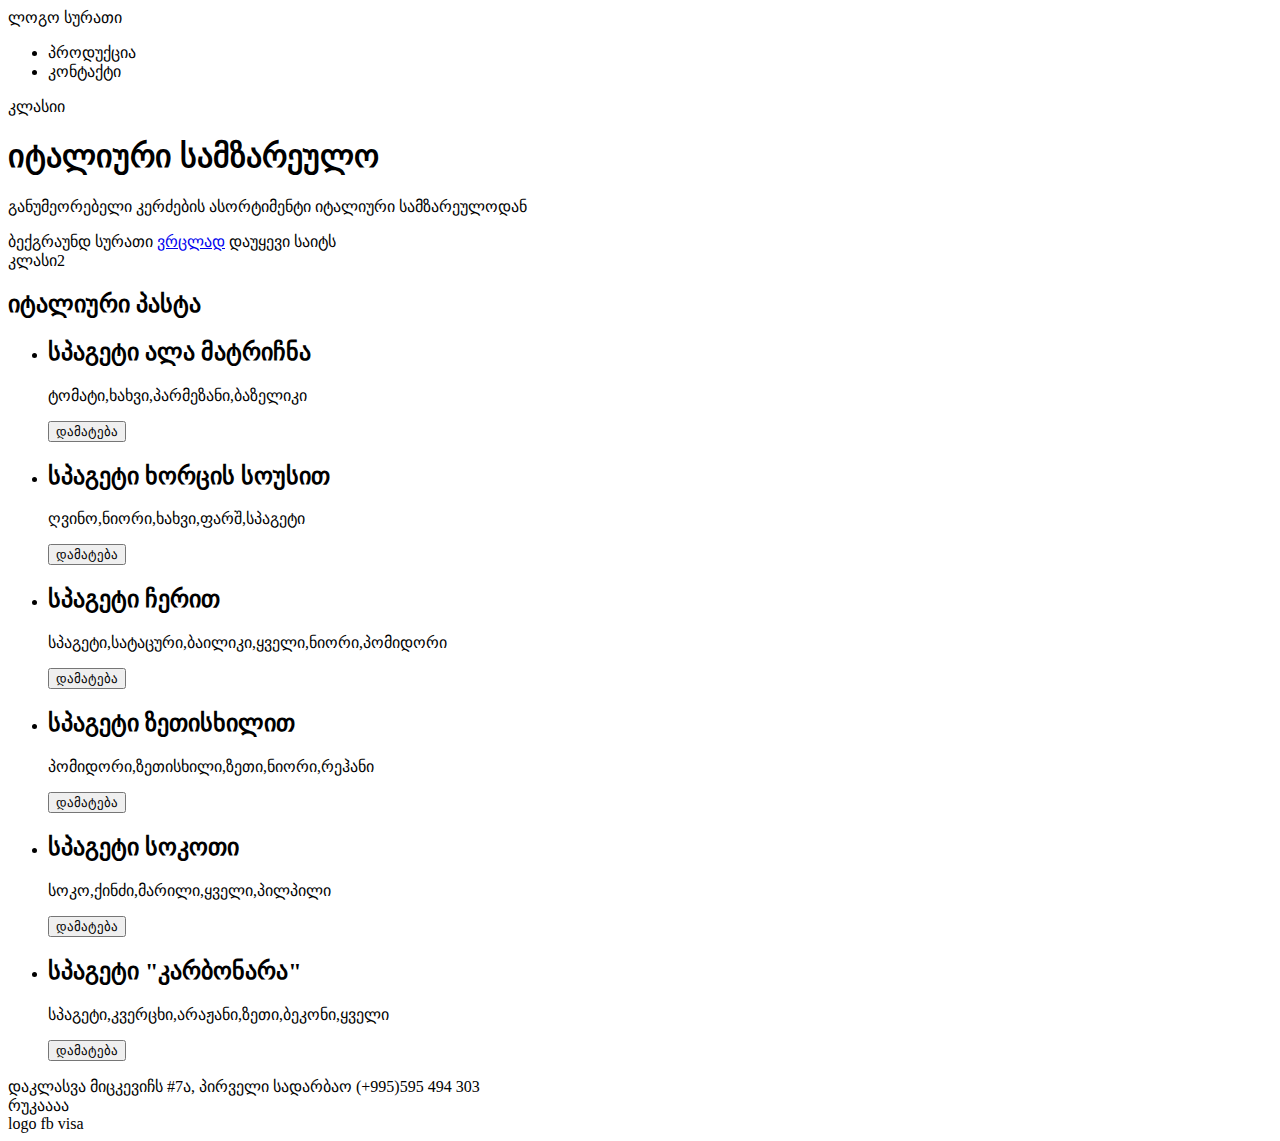
==== index.html @ f96f4c3a "Rename waixemse.html to index.html" ====
<!DOCTYPE html>
<html>
<head>
    <title>წაიხემსე</title></head>
   <body>
       <header>
       ლოგო სურათი
        <ul>
           <li>პროდუქცია</li>
            <li>კონტაქტი</li>
           
           </ul>
       </header>
    <div>კლასიი
       <h1>იტალიური სამზარეულო</h1>
       <p>განუმეორებელი კერძების ასორტიმენტი იტალიური სამზარეულოდან</p>
        ბექგრაუნდ სურათი
        <a href="!#"  >ვრცლად</a>
       დაუყევი საიტს
       </div>
    <div> კლასი2
        <h2> იტალიური პასტა</h2>
        <ul>
        
            <li>
                <h2>სპაგეტი ალა მატრიჩნა</h2>
                <p>ტომატი,ხახვი,პარმეზანი,ბაზელიკი</p>
                <button>დამატება</button> </li>
            <li><h2>სპაგეტი ხორცის სოუსით</h2>
                <p>ღვინო,ნიორი,ხახვი,ფარშ,სპაგეტი</p>
                <button>დამატება</button></h2>
            </li>
            <li><h2>სპაგეტი ჩერით</h2>
                <p>სპაგეტი,სატაცური,ბაილიკი,ყველი,ნიორი,პომიდორი</p>
                <button>დამატება</button></li>
            <li><h2>სპაგეტი ზეთისხილით</h2>
                <p>პომიდორი,ზეთისხილი,ზეთი,ნიორი,რეჰანი</p>
                <button>დამატება</button></li>
            <li><h2>სპაგეტი სოკოთი</h2>
                <p>სოკო,ქინძი,მარილი,ყველი,პილპილი</p>
                <button>დამატება</button></li>
            <li><h2>სპაგეტი "კარბონარა"</h2>
                <p>სპაგეტი,კვერცხი,არაჟანი,ზეთი,ბეკონი,ყველი</p>
                <button>დამატება</button></li>
        </ul>
       </div>
       <div> დაკლასვა
       მიცკევიჩს #7ა, პირველი სადარბაო (+995)595 494 303
       
       </div>
       <div> რუკაააა
       </div>
       <footer>
       logo fb visa
       </footer>
    </body>
   
</html>
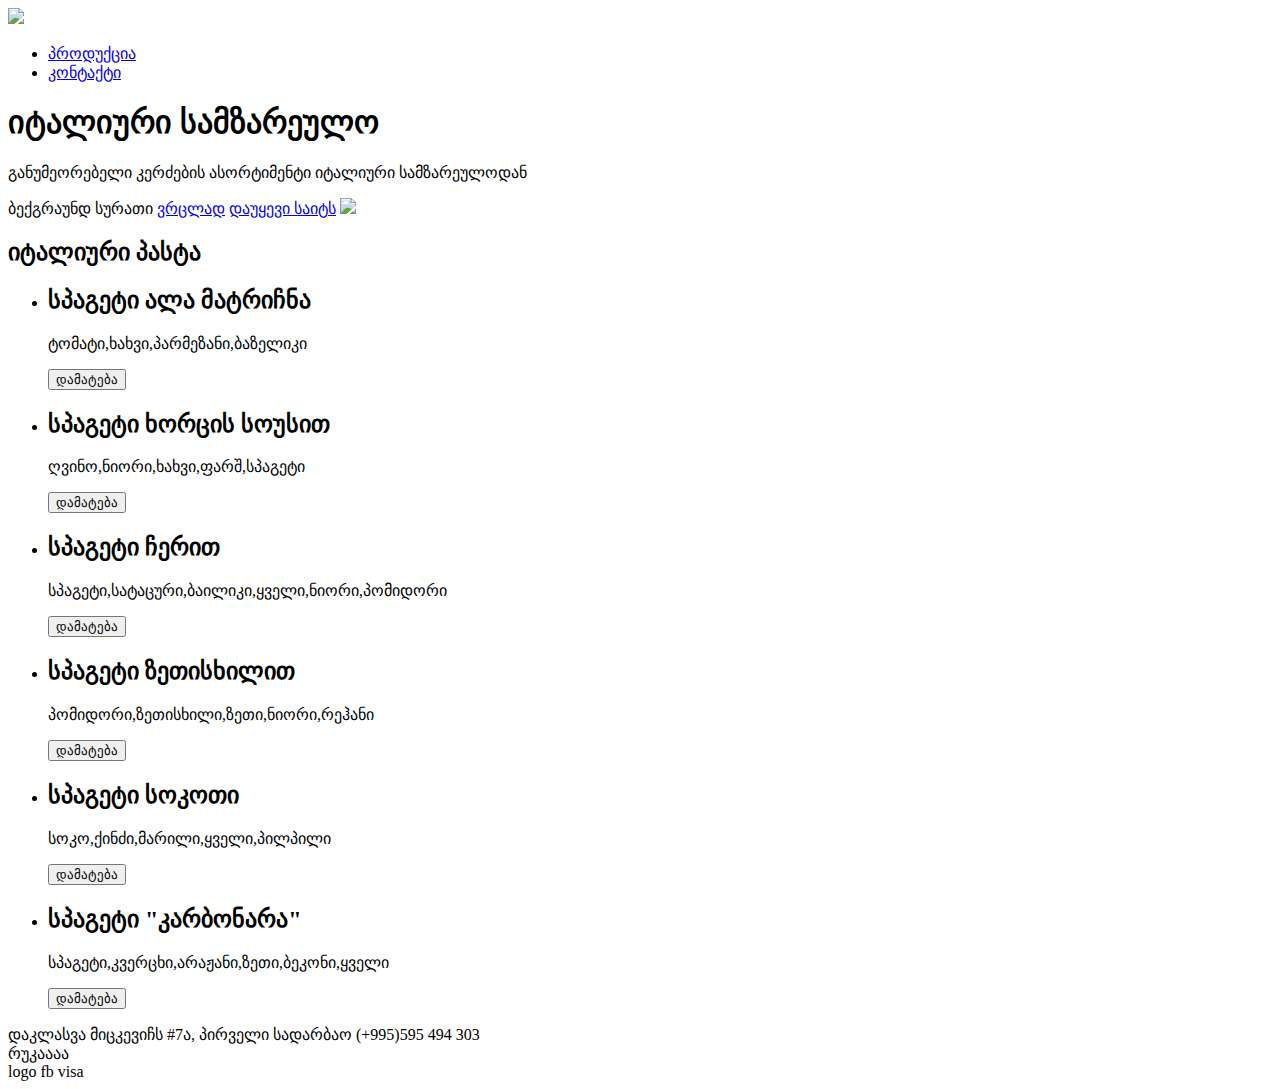
==== commit 3dd2f848: "Update index.html" ====
--- a/index.html
+++ b/index.html
@@ -1,26 +1,42 @@
 <!DOCTYPE html>
 <html>
 <head>
-    <title>წაიხემსე</title></head>
-   <body>
-       <header>
-       ლოგო სურათი
-        <ul>
-           <li>პროდუქცია</li>
-            <li>კონტაქტი</li>
-           
-           </ul>
+    <title>წაიხემსე</title>
+    <link rel="stylesheet" type="text/css" href="./style.css">   
+        
+    
+    </head>
+   
+        
+     <body>
+         <header>
+    <img src="logo.svg" class="logo">
+        <nav class="navigator">
+            
+            <ul class="lists">
+                <li> <a href="#!" title="პროდუქცია"> პროდუქცია</a></li>
+                <li><a href="#!" title="კონტაქტი"> კონტაქტი</a></li>
+            </ul>
+                
+         </nav>
+            
+              
        </header>
-    <div>კლასიი
+    
+    <div class="main">
+        
+        <div class="maintext">
        <h1>იტალიური სამზარეულო</h1>
        <p>განუმეორებელი კერძების ასორტიმენტი იტალიური სამზარეულოდან</p>
         ბექგრაუნდ სურათი
-        <a href="!#"  >ვრცლად</a>
-       დაუყევი საიტს
-       </div>
-    <div> კლასი2
+        <a href="!#" title="ვრცლად"  >ვრცლად</a>
+        <a href="!#" title="დაუყევი საიტს"  >დაუყევი საიტს</a> 
+        <img src="main_pic.png" class="picc">
+    </div>   
+    </div>
+    <div class="menu"> 
         <h2> იტალიური პასტა</h2>
-        <ul>
+        <ul class="menu1">
         
             <li>
                 <h2>სპაგეტი ალა მატრიჩნა</h2>
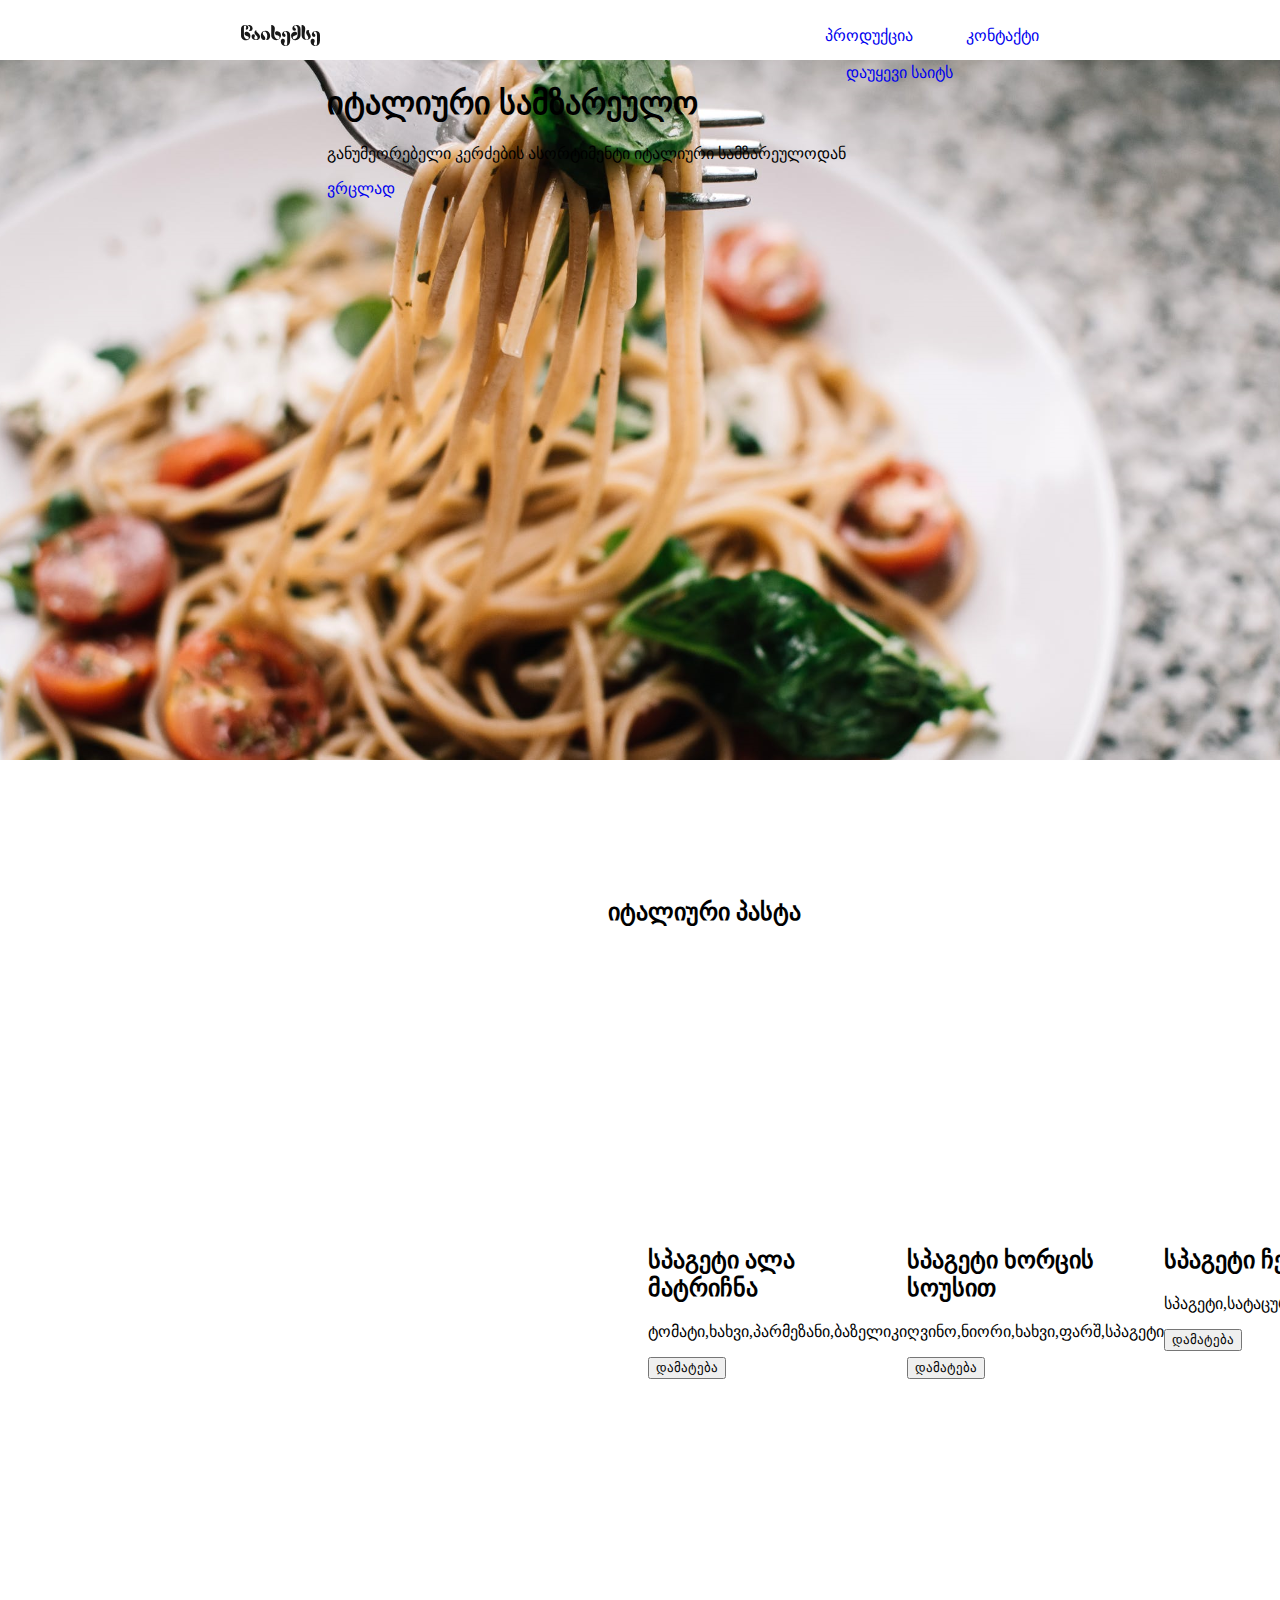
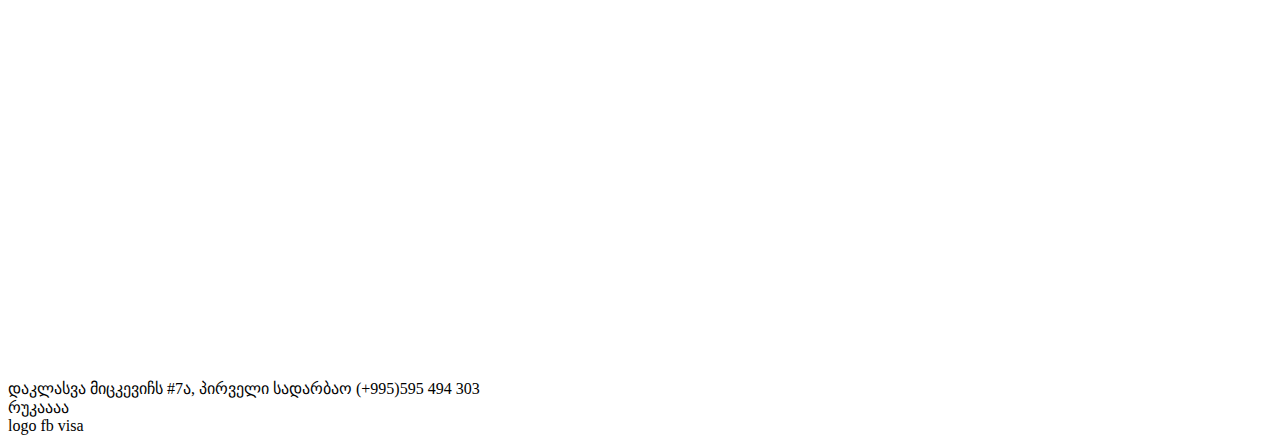
==== commit ee7b8ccf: "Update index.html" ====
--- a/index.html
+++ b/index.html
@@ -26,13 +26,15 @@
     <div class="main">
         
         <div class="maintext">
-       <h1>იტალიური სამზარეულო</h1>
-       <p>განუმეორებელი კერძების ასორტიმენტი იტალიური სამზარეულოდან</p>
-        ბექგრაუნდ სურათი
-        <a href="!#" title="ვრცლად"  >ვრცლად</a>
-        <a href="!#" title="დაუყევი საიტს"  >დაუყევი საიტს</a> 
-        <img src="main_pic.png" class="picc">
-    </div>   
+             <div class="maintxt">
+              <h1 class="texth1">იტალიური სამზარეულო</h1>
+               <p>განუმეორებელი კერძების ასორტიმენტი იტალიური სამზარეულოდან</p>
+       
+                <a class="vrclad" href="!#" title="ვრცლად"  >ვრცლად</a>
+                </div>
+            <a class="saiti" href="!#" title="დაუყევი საიტს"  >დაუყევი საიტს</a> 
+            <img src="main_pic.png" class="picc">
+        </div>   
     </div>
     <div class="menu"> 
         <h2> იტალიური პასტა</h2>
--- a/style.css
+++ b/style.css
@@ -0,0 +1,49 @@
+
+header,
+ul {display: flex;}
+
+
+header {justify-content: space-around;
+    height: 55px;
+    align-items: center;
+justify-items: center;}
+
+* {
+    text-decoration: none;
+    list-style: none;
+    font-family: normal
+}
+.picc{ width: 100%;
+    height: 700px;
+    position: absolute;
+    top: 60px;
+    object-fit: cover;
+    z-index: -1;
+    ;
+}
+.maintext{display: flex;
+    align-content: center;
+justify-content: center;}
+
+
+
+@font-face {
+    font-family: normal;
+    src: url(./caps.ttf);
+}
+
+.menu{margin-left: 600px;
+margin-bottom: 600px;
+margin-top: 700px;}
+.menu1{margin-top: 300px;}
+
+
+
+
+
+.lists{
+    width: 214px;
+    justify-content: space-between;
+}
+
+
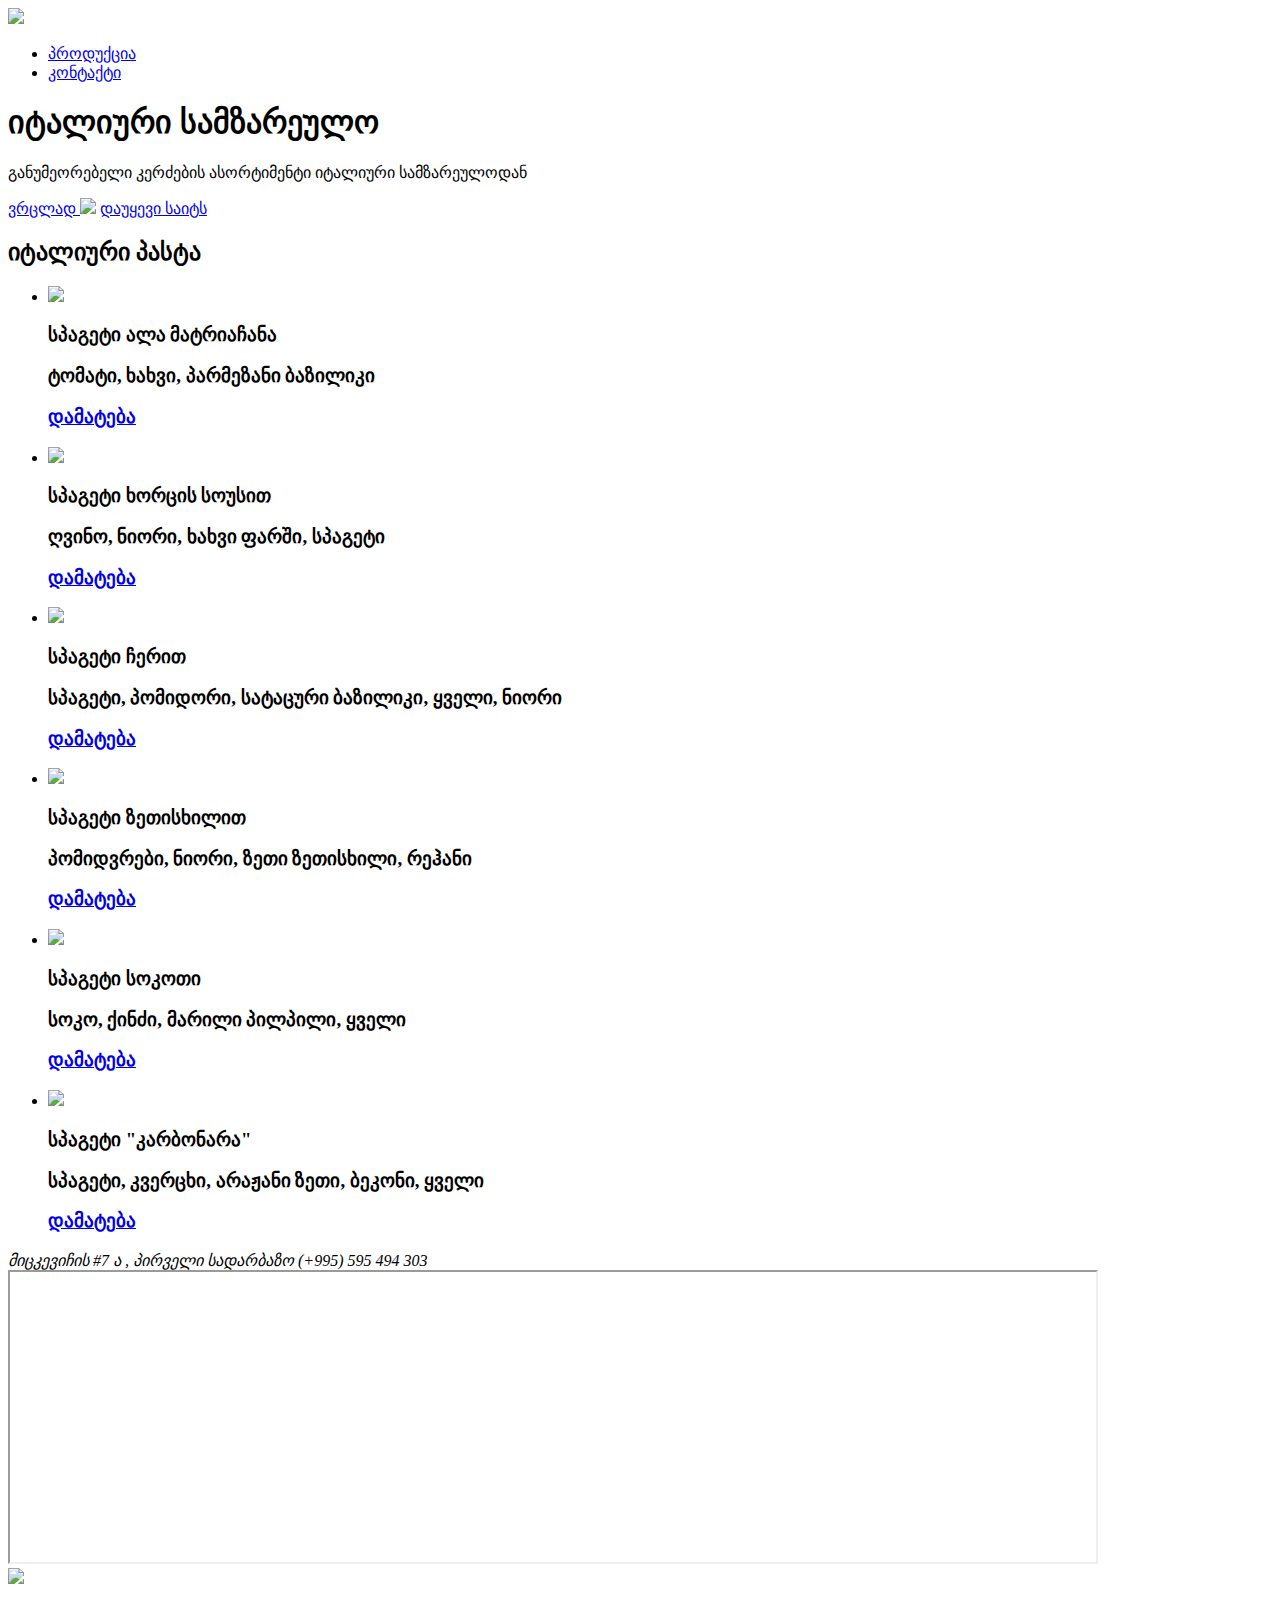
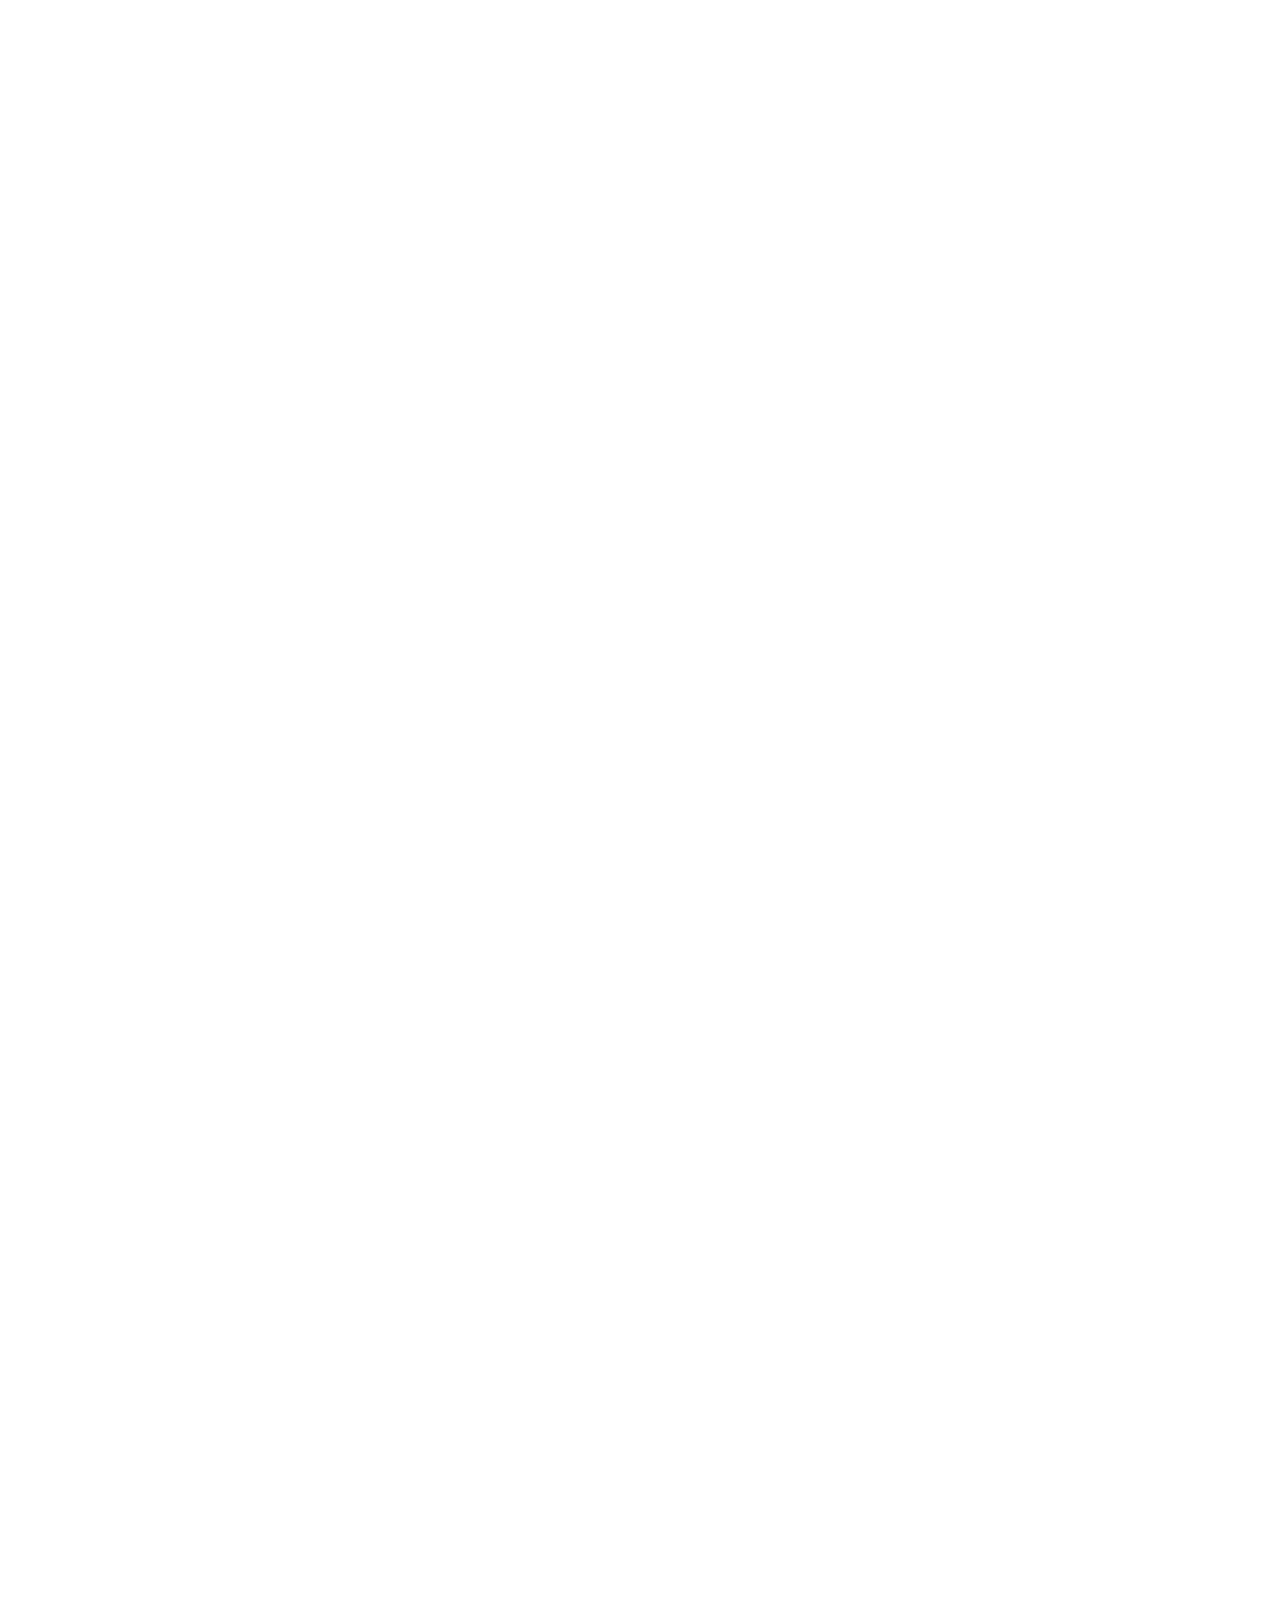
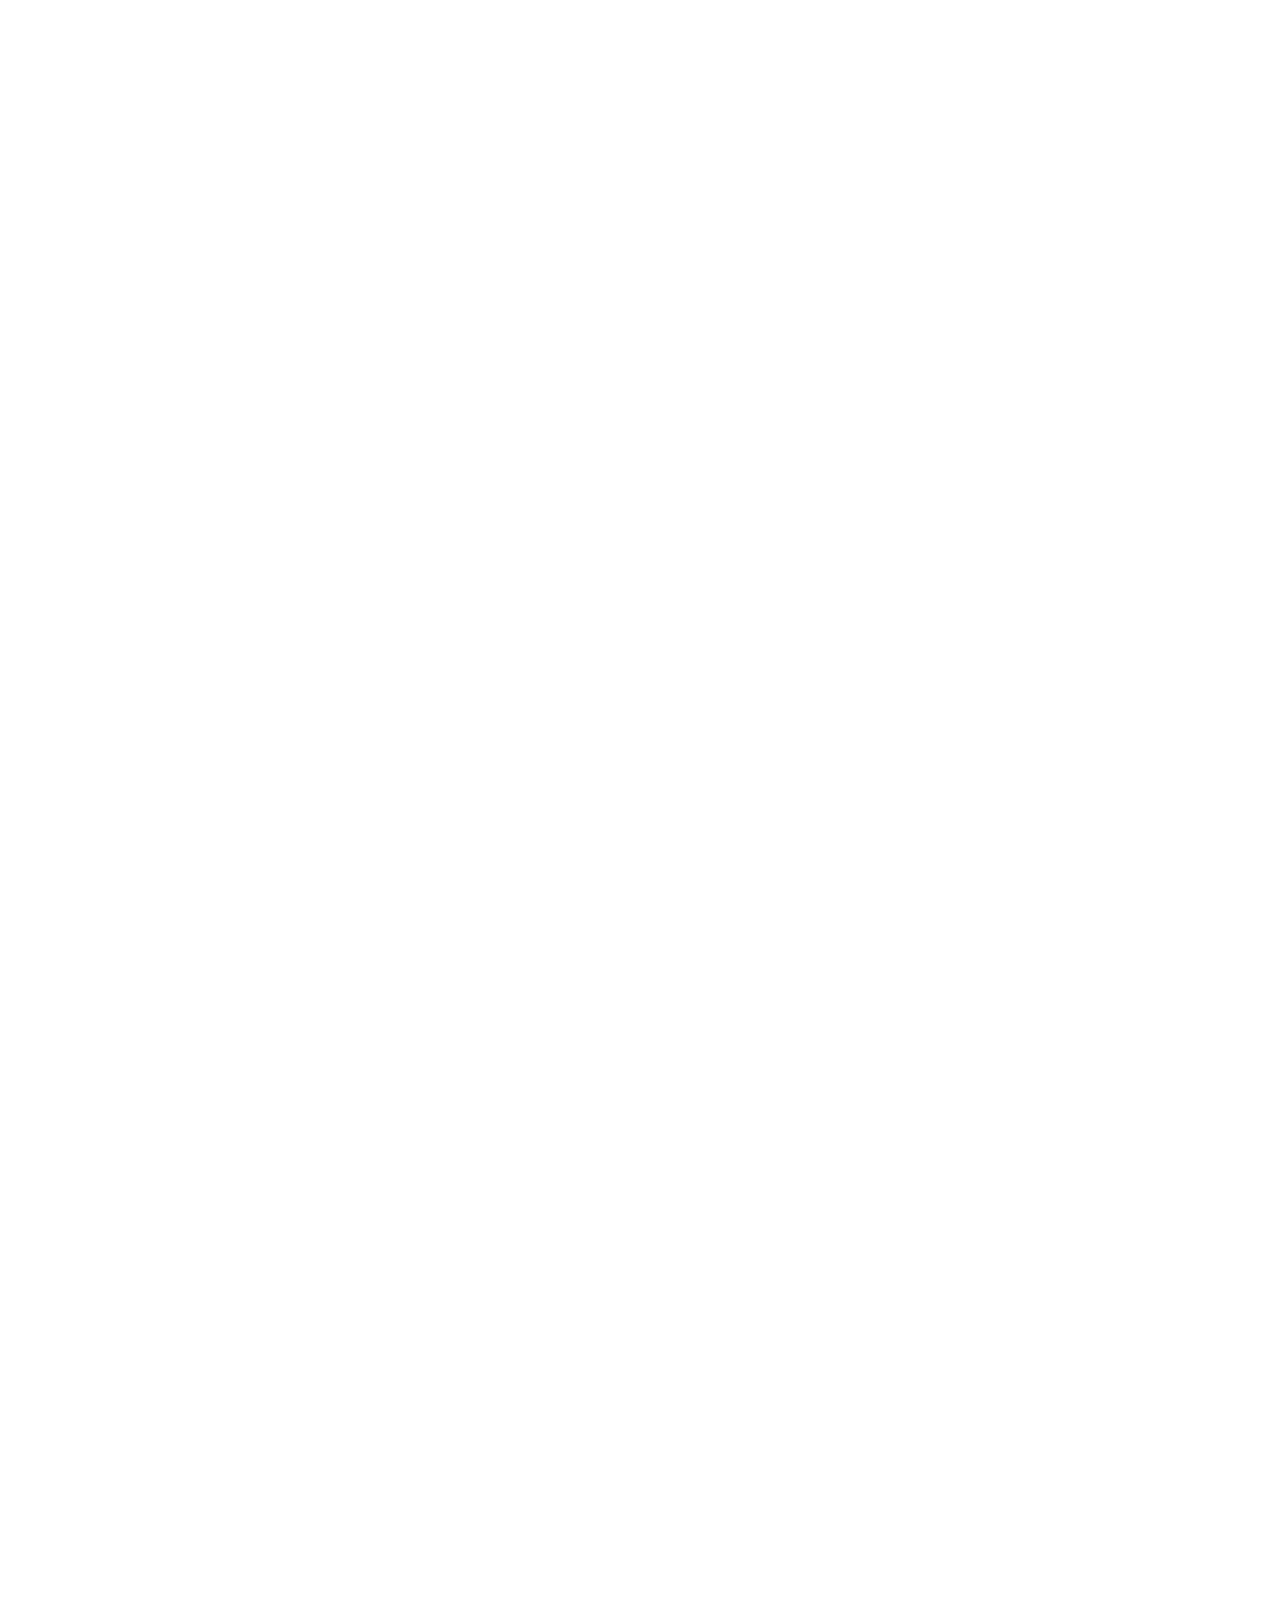
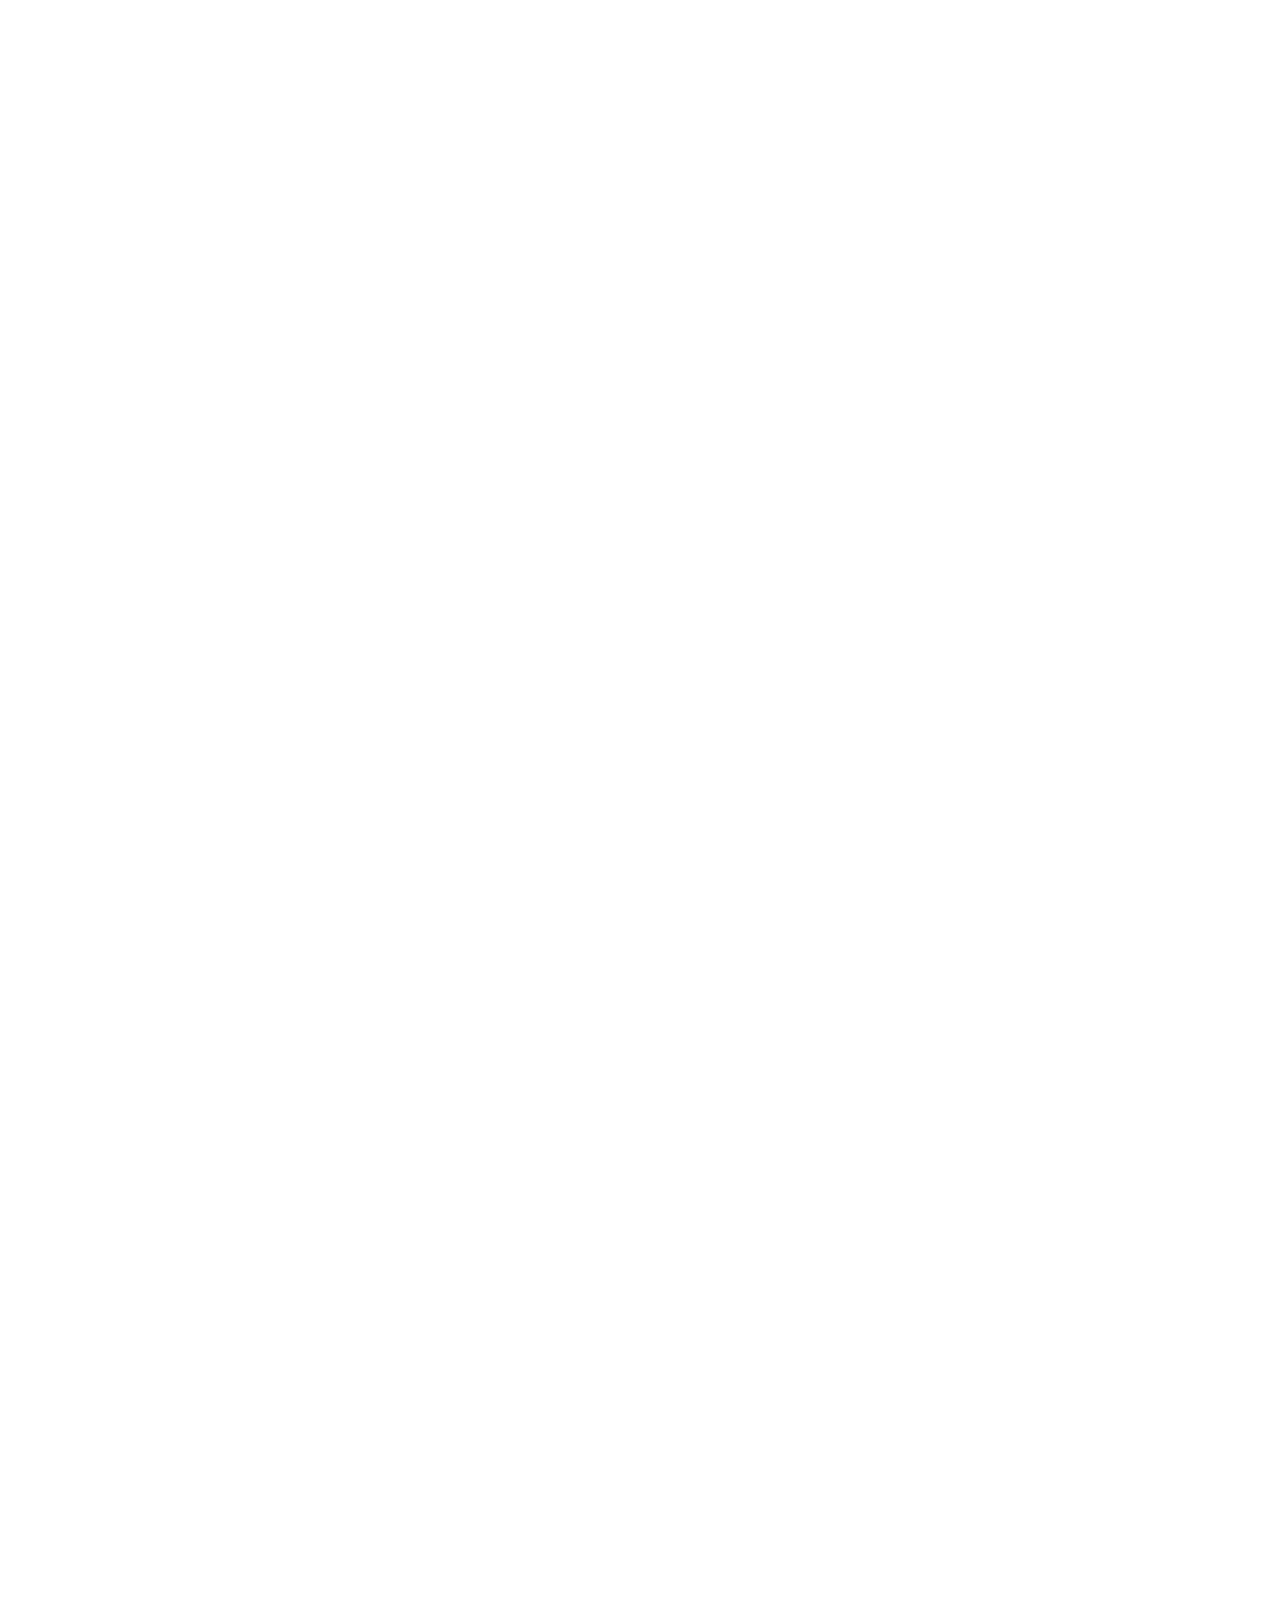
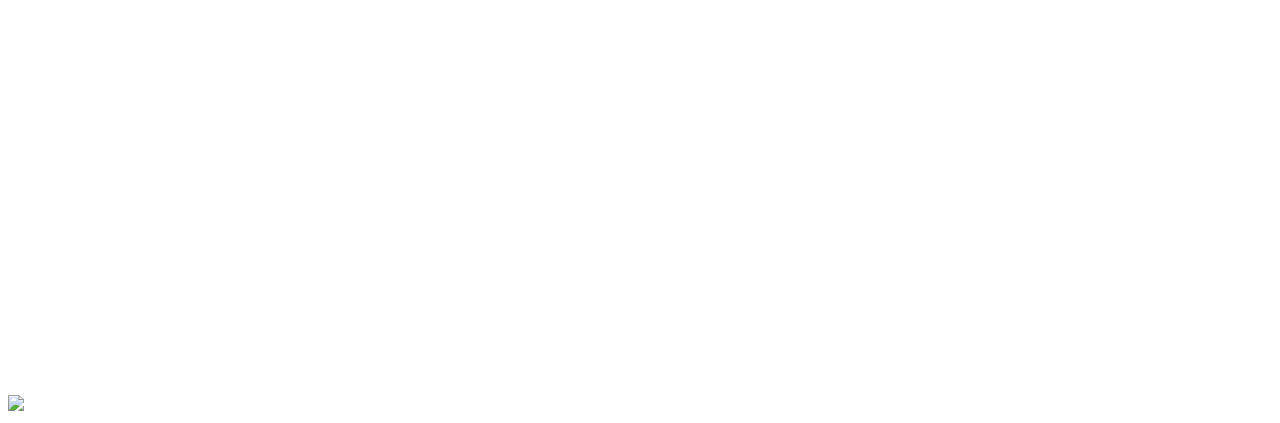
==== commit 5682457d: "Update index.html" ====
--- a/index.html
+++ b/index.html
@@ -1,76 +1,192 @@
 <!DOCTYPE html>
 <html>
 <head>
-    <title>წაიხემსე</title>
-    <link rel="stylesheet" type="text/css" href="./style.css">   
-        
+	<title> წაიხემსე </title>
+	<meta name="viewport" content="width=device-width, initial-scale=1">
+	<link rel="stylesheet" type="text/css" href="assets/css/style.css">
+</head>
+<body>
+	
+
+
+
+
+	<nav>
+		<img src="assets/images/logo.svg">
+		<ul class="ul">
+	
+	<li> <a href="#!">პროდუქცია</a> </li>
+	<li><a href="#!">კონტაქტი </a>  </li>
+		
+</ul> 
+	</nav>
+
+	 
+	 
+	<section class="mtavari">
+
+		<div class="div">
+		<h1> იტალიური სამზარეულო</h1>
+		<p> განუმეორებელი კერძების ასორტიმენტი
+		    იტალიური სამზარეულოდან </p>
+
+			<a  href="#" class="gadmowera" title="გადმოწერე">
+                ვრცლად </a>
+                <img class="main_image" src="assets/images/mainpic.png">
+                    <a href="#" class="scroll" title="დაუყევი საიტს">
+		 	დაუყევი საიტს
+			</section>
+
+		
+                 </a> 
+
+          </div>
+
+
+	<section class="menupasta">
+		
+		<h2 class="pasta_h2"> იტალიური პასტა </h2>
+		<ul class="menu_ul">
+			
+			<li> 
+				 <img src="assets/images/1.png">
+				<h3> სპაგეტი ალა მატრიაჩანა 
+				<p> ტომატი, ხახვი, პარმეზანი ბაზილიკი</p>
+              <a  href="#!"  title="დამატება">
+                დამატება </a>
+			
+			       </li> 
+				
+				
+			<li> 
+					<img src="assets/images/2.png">
+			<h3> სპაგეტი ხორცის სოუსით 
+		<p> ღვინო, ნიორი, ხახვი ფარში, სპაგეტი</p>
+		 <a  href="#!"  title="დამატება">
+                დამატება </a> 
+		 
+                           </li>
+		
+                              
+           <li> 
+			<img src="assets/images/3.png">
+			<h3> სპაგეტი ჩერით 
+				<p>სპაგეტი, პომიდორი, სატაცური ბაზილიკი, ყველი, ნიორი</p>
+				  <a  href="#!"  title="დამატება">
+                დამატება </a>
+				
+                                      </li>
+		
+		
+			
+		
+			<li> 
+				<img src="assets/images/component.png">
+				<h3>სპაგეტი ზეთისხილით
+					<p>პომიდვრები, ნიორი, ზეთი ზეთისხილი, რეჰანი</p>
+						 <a  href="#!"  title="დამატება">
+                დამატება </a> 
+                                         </li>
+				
+			
+			<li>
+			<img src="assets/images/5.png">
+			<h3> სპაგეტი სოკოთი 
+				<p> სოკო, ქინძი, მარილი პილპილი, ყველი</p>
+				<a  href="#!"  title="დამატება">
+                დამატება </a> 
+
+				                           </li>
+
+
+			
+			<li>
+				 <img src="assets/images/component6.png">
+				<h3>სპაგეტი "კარბონარა"
+					<p>სპაგეტი, კვერცხი, არაჟანი ზეთი, ბეკონი, ყველი </p>
+						 <a  href="#!"  title="დამატება">
+                დამატება </a>
+
+				                            </li>
+				 
+                
+		
+		</ul>
+		
+	</section> 
+	
+	<footer>
+		<address >
+			მიცკევიჩის #7 ა , პირველი სადარბაზო (+995) 595 494 303
+		</address>
+		<iframe class="map"  src="https://www.google.com/maps/embed?pb=!1m18!1m12!1m3!1d2977.8255042154174!2d44.74262371530082!3d41.72428407923463!2m3!1f0!2f0!3f0!3m2!1i1024!2i768!4f13.1!3m3!1m2!1s0x4044731a6fc8bef9%3A0x3df10450ad508866!2s43+Alexander+Kazbegi+Ave%2C+T&#39;bilisi!5e0!3m2!1sru!2sge!4v1566564050881!5m2!1sru!2sge"  width="1086"; height="290"; frameborder="20"> </iframe>
     
-    </head>
-   
-        
-     <body>
-         <header>
-    <img src="logo.svg" class="logo">
-        <nav class="navigator">
-            
-            <ul class="lists">
-                <li> <a href="#!" title="პროდუქცია"> პროდუქცია</a></li>
-                <li><a href="#!" title="კონტაქტი"> კონტაქტი</a></li>
-            </ul>
-                
-         </nav>
-            
-              
-       </header>
-    
-    <div class="main">
-        
-        <div class="maintext">
-             <div class="maintxt">
-              <h1 class="texth1">იტალიური სამზარეულო</h1>
-               <p>განუმეორებელი კერძების ასორტიმენტი იტალიური სამზარეულოდან</p>
-       
-                <a class="vrclad" href="!#" title="ვრცლად"  >ვრცლად</a>
-                </div>
-            <a class="saiti" href="!#" title="დაუყევი საიტს"  >დაუყევი საიტს</a> 
-            <img src="main_pic.png" class="picc">
-        </div>   
-    </div>
-    <div class="menu"> 
-        <h2> იტალიური პასტა</h2>
-        <ul class="menu1">
-        
-            <li>
-                <h2>სპაგეტი ალა მატრიჩნა</h2>
-                <p>ტომატი,ხახვი,პარმეზანი,ბაზელიკი</p>
-                <button>დამატება</button> </li>
-            <li><h2>სპაგეტი ხორცის სოუსით</h2>
-                <p>ღვინო,ნიორი,ხახვი,ფარშ,სპაგეტი</p>
-                <button>დამატება</button></h2>
-            </li>
-            <li><h2>სპაგეტი ჩერით</h2>
-                <p>სპაგეტი,სატაცური,ბაილიკი,ყველი,ნიორი,პომიდორი</p>
-                <button>დამატება</button></li>
-            <li><h2>სპაგეტი ზეთისხილით</h2>
-                <p>პომიდორი,ზეთისხილი,ზეთი,ნიორი,რეჰანი</p>
-                <button>დამატება</button></li>
-            <li><h2>სპაგეტი სოკოთი</h2>
-                <p>სოკო,ქინძი,მარილი,ყველი,პილპილი</p>
-                <button>დამატება</button></li>
-            <li><h2>სპაგეტი "კარბონარა"</h2>
-                <p>სპაგეტი,კვერცხი,არაჟანი,ზეთი,ბეკონი,ყველი</p>
-                <button>დამატება</button></li>
-        </ul>
-       </div>
-       <div> დაკლასვა
-       მიცკევიჩს #7ა, პირველი სადარბაო (+995)595 494 303
-       
-       </div>
-       <div> რუკაააა
-       </div>
-       <footer>
-       logo fb visa
-       </footer>
-    </body>
-   
+   		
+   		<div class="logos">
+   			
+   			<img src="assets/images/academy.svg">
+   			<div class="social">
+   				<!-- fb -->
+				   				<svg class="fb" xmlns="http://www.w3.org/2000/svg" viewBox="0 0 10.386 20">
+				  <defs>
+				    <style>
+				      .cls-1 {
+				        fill: #fff;
+				      }
+				    </style>
+				  </defs>
+				  <g id="facebook" transform="translate(-23.127)">
+				    <path id="Path_82" data-name="Path 82" class="cls-1" d="M33.513,3.32H31.631c-1.476,0-1.762.7-1.762,1.731v2.27h3.52v3.555H29.869V20H26.2V10.877h-3.07V7.321H26.2V4.7C26.2,1.657,28.056,0,30.77,0l2.744,0V3.32Z"/>
+				  </g>
+				</svg>
+				<!-- insta -->
+
+				<svg id="instagram" xmlns="http://www.w3.org/2000/svg" viewBox="0 0 20 20">
+  <defs>
+    <style>
+      .cls-1 {
+        fill: #fff;
+      }
+    </style>
+  </defs>
+  <path id="Path_81" data-name="Path 81" class="cls-1" d="M2.567,0H17.433A2.506,2.506,0,0,1,20,2.567V17.433A2.506,2.506,0,0,1,17.433,20H2.567A2.506,2.506,0,0,1,0,17.433V2.567A2.506,2.506,0,0,1,2.567,0Zm12,2.222a.9.9,0,0,0-.9.9V5.278a.9.9,0,0,0,.9.9h2.26a.9.9,0,0,0,.9-.9V3.123a.9.9,0,0,0-.9-.9Zm3.17,6.236h-1.76a5.85,5.85,0,0,1,.257,1.716A6.123,6.123,0,0,1,10.019,16.2,6.122,6.122,0,0,1,3.8,10.174a5.84,5.84,0,0,1,.257-1.716H2.222v8.448a.8.8,0,0,0,.8.8H16.945a.8.8,0,0,0,.8-.8V8.458ZM10.019,6.065A3.956,3.956,0,0,0,6,9.957a3.956,3.956,0,0,0,4.017,3.892,3.956,3.956,0,0,0,4.017-3.892A3.956,3.956,0,0,0,10.019,6.065Z"/>
+</svg>
+		<!-- youtube -->
+
+		<svg class = 'youtube' xmlns="http://www.w3.org/2000/svg" viewBox="0 0 16.883 20">
+  <defs>
+    <style>
+      .cls-1 {
+        fill: #fff;
+      }
+    </style>
+  </defs>
+  <g id="youtube" transform="translate(-7.067)">
+    <g id="Group_48" data-name="Group 48" transform="translate(7.067)">
+      <path id="Path_83" data-name="Path 83" class="cls-1" d="M23.658,39.218a2.133,2.133,0,0,0-1.825-1.659,56.722,56.722,0,0,0-6.321-.234,56.74,56.74,0,0,0-6.322.234,2.132,2.132,0,0,0-1.824,1.659,18.077,18.077,0,0,0-.3,3.991A18.073,18.073,0,0,0,7.361,47.2a2.132,2.132,0,0,0,1.825,1.659,56.725,56.725,0,0,0,6.322.234,56.685,56.685,0,0,0,6.322-.234A2.133,2.133,0,0,0,23.654,47.2a18.087,18.087,0,0,0,.3-3.991A18.1,18.1,0,0,0,23.658,39.218Zm-11.775.991H10.661V46.7H9.526V40.209h-1.2V39.146h3.557ZM14.965,46.7H13.944v-.614a1.635,1.635,0,0,1-1.166.692.626.626,0,0,1-.657-.418,2.874,2.874,0,0,1-.09-.837V41.072h1.02v4.146a3.176,3.176,0,0,0,.009.4c.024.158.1.239.239.239.2,0,.419-.158.645-.478v-4.3h1.021V46.7Zm3.876-1.69a4.5,4.5,0,0,1-.1,1.135.808.808,0,0,1-.815.633,1.39,1.39,0,0,1-1.055-.623V46.7h-1.02V39.146h1.02v2.468A1.382,1.382,0,0,1,17.923,41a.807.807,0,0,1,.815.635,4.324,4.324,0,0,1,.1,1.132Zm3.85-.939h-2.04v1c0,.521.17.781.521.781a.438.438,0,0,0,.456-.409,6.419,6.419,0,0,0,.023-.691h1.041V44.9c0,.329-.013.555-.022.657a1.454,1.454,0,0,1-.238.611,1.412,1.412,0,0,1-1.234.611,1.461,1.461,0,0,1-1.235-.577,2.181,2.181,0,0,1-.328-1.324V42.907a2.191,2.191,0,0,1,.315-1.327A1.45,1.45,0,0,1,21.173,41a1.417,1.417,0,0,1,1.2.577,2.213,2.213,0,0,1,.316,1.327v1.166Z" transform="translate(-7.067 -29.093)"/>
+      <path id="Path_84" data-name="Path 84" class="cls-1" d="M69.169,58.163q-.511,0-.512.781v.521h1.02v-.521C69.677,58.423,69.506,58.163,69.169,58.163Z" transform="translate(-55.072 -45.334)"/>
+      <path id="Path_85" data-name="Path 85" class="cls-1" d="M52.014,58.163a.731.731,0,0,0-.509.248v3.432a.728.728,0,0,0,.509.251c.294,0,.444-.251.444-.76v-2.4C52.458,58.423,52.308,58.163,52.014,58.163Z" transform="translate(-41.704 -45.334)"/>
+      <path id="Path_86" data-name="Path 86" class="cls-1" d="M53.726,14.588a1.656,1.656,0,0,0,1.178-.7v.621h1.031V8.82H54.9v4.349c-.229.323-.445.483-.651.483-.138,0-.219-.082-.242-.242a2.391,2.391,0,0,1-.013-.4V8.82H52.97v4.5a2.875,2.875,0,0,0,.091.846A.633.633,0,0,0,53.726,14.588Z" transform="translate(-42.845 -6.875)"/>
+      <path id="Path_87" data-name="Path 87" class="cls-1" d="M18.789,4.543V7.636h1.143V4.543L21.308,0H20.152l-.78,3L18.56,0h-1.2c.241.708.492,1.419.733,2.128A18.81,18.81,0,0,1,18.789,4.543Z" transform="translate(-15.087)"/>
+      <path id="Path_88" data-name="Path 88" class="cls-1" d="M36.836,14.345a1.406,1.406,0,0,0,1.2-.583,2.226,2.226,0,0,0,.32-1.338V10.432a2.23,2.23,0,0,0-.32-1.34,1.529,1.529,0,0,0-2.4,0,2.211,2.211,0,0,0-.323,1.34v1.993a2.206,2.206,0,0,0,.323,1.338A1.405,1.405,0,0,0,36.836,14.345Zm-.492-4.12c0-.526.16-.789.492-.789s.492.262.492.789v2.394c0,.526-.159.79-.492.79s-.492-.263-.492-.79Z" transform="translate(-29.083 -6.631)"/>
+    </g>
+  </g>
+</svg>
+
+
+   			</div>
+   			<img src="assets/images/card.svg">
+   			
+   		</div>
+
+
+	</footer>
+	
+	
+
+
+	
+<script  src="./assets/js/script.js"></script>
+
+</body>
 </html>
